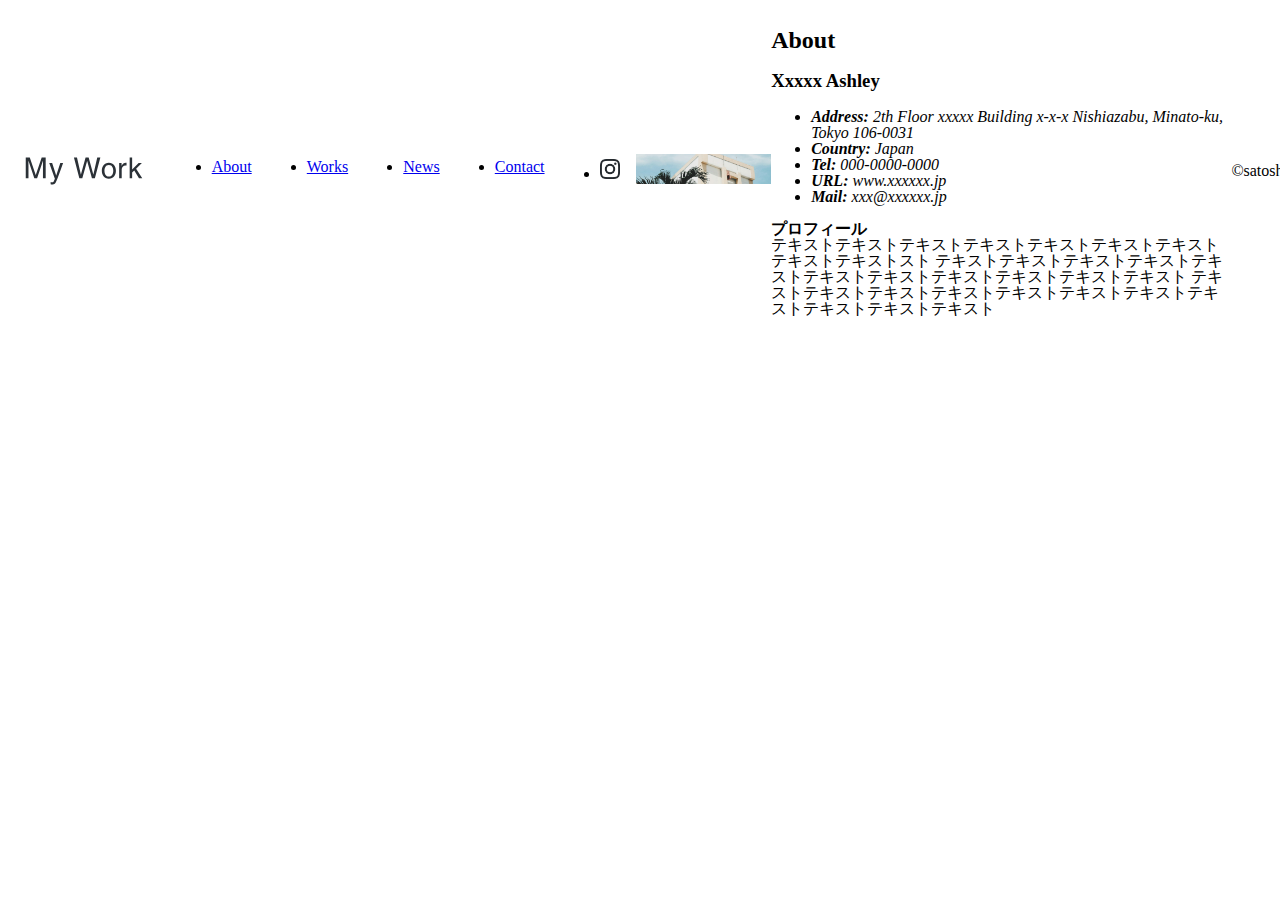
==== index.html @ 55c8e287 "create html at 20240721" ====
<!DOCTYPE html>
<html lang="jp">
  <head>
    <meta charset="UTF-8" />
    <meta name="viewport" content="width=device-width, initial-scale=1.0" />
    <title>Top</title>
    <link rel="stylesheet" href="styles\styleReset.css" />
    <link rel="stylesheet" href="styles\styleResetFirefox.css" />
    <link rel="stylesheet" href="styles\stytleResetChrome.css" />
    <link rel="stylesheet" href="styles/style.css" />
  </head>
  <body class="wFull flex-column flex-alignCenter">
    <header
      id="header"
      class="baseContentSize wFull h270 flex flex-justifyBetween flex-alignCenter px1"
    >
      <h1><img src="./public/logo.svg" alt="logo" /></h1>
      <nav class="max-w448 wFull">
        <ul class="flex-justifyBetween">
          <li><a class="pl1 text1 aStyleNone" href="#about">About</a></li>
          <li><a class="pl1 text1 aStyleNone" href="#">Works</a></li>
          <li><a class="pl1 text1 aStyleNone" href="#">News</a></li>
          <li><a class="pl1 text1 aStyleNone" href="#">Contact</a></li>
          <li>
            <a href="#" target="_blank"
              ><img
                class="w20 h20"
                src="./public/icon-instagram.png"
                alt="Instagram"
            /></a>
          </li>
        </ul>
      </nav>
    </header>
    <main class="wFull flex-column flex-alignCenter">
      <section id="mainVisual" class="relative wFull h420 mb5">
        <picture class="wFull hFull">
          <source
            class="absolute wFull hFull object-cover"
            media="(min-width: )"
            srcset=""
          />
          <source
            class="absolute wFull hFull object-cover"
            media="(min-width: )"
            srcset=""
          />
          <img
            class="absolute wFull hFull object-cover"
            src="public\mainvisual-pc.jpg"
            alt="mainVisual"
          />
        </picture>
      </section>
      <section
        id="about"
        class="baseContentSize mb5"
        itemscope
        itemtype="https://schema.org/About"
      >
        <h2 class="textCenter mb1">About</h2>
        <h3 class="mb1" itemprop="name">Xxxxx Ashley</h3>
        <address>
          <ul class="mb1">
            <li itemprop="address">
              <strong class="font-bold">Address: </strong>
              2th Floor xxxxx Building x-x-x Nishiazabu, Minato-ku, Tokyo
              106-0031
            </li>
            <li itemprop="country">
              <strong class="font-bold">Country: </strong>
              Japan
            </li>
            <li itemprop="tel">
              <strong class="font-bold">Tel: </strong>
              000-0000-0000
            </li>
            <li itemprop="url">
              <strong class="font-bold">URL:</strong>
              www.xxxxxx.jp
            </li>
            <li itemprop="mail">
              <strong class="font-bold">Mail: </strong>
              xxx@xxxxxx.jp
            </li>
          </ul>
        </address>
        <p>
          <strong class="font-bold">プロフィール<br /> </strong>
          テキストテキストテキストテキストテキストテキストテキストテキストテキストスト
          テキストテキストテキストテキストテキストテキストテキストテキストテキストテキストテキスト
          テキストテキストテキストテキストテキストテキストテキストテキストテキストテキストテキスト
        </p>
      </section>
    </main>
    <footer class="mx1">&copy;satoshi</footer>
  </body>
</html>
---- styles/style.css ----
/* layout */
.inlineBlock {
  display: inline-block;
}

.flex {
  display: flex;
}

.sectionCenter {
  margin: 0 auto;
  width: 100%;
}


/* flexBox or grid */
.flex-justifyBetween {
  display: flex;
  justify-content: space-between;
}

.flex-justifyCenter {
  display: flex;
  justify-content: center;
}

.flex-alignCenter {
  display: flex;
  align-items: center;
}

.gridCenter {
  display: grid;
  place-items: center;
}

/* background */


/* borders */


/* spacing */
.px1 {
  padding: 0 1rem;
}


/* sizing */
.w20{
  width: 20px;
}

.wFull {
  width: 100%
}

.h20{
  height: 20px;
}

.h270 {
  height: 270px;
}

.max-w960 {
  max-width: 960px;
}

.max-w384 {
  max-width: 384px;
}

.max-w448 {
  max-width: 448px;
}


/* typography */
.listNone {
  list-style: none;
}

.text1{
  font-size: 1rem;
}

.text075{
  font-size: 0.75rem;
}

/* table */


/* effects */


/* transitions & animation */


/* transforms */


/* interactivity */


/* accessibility */
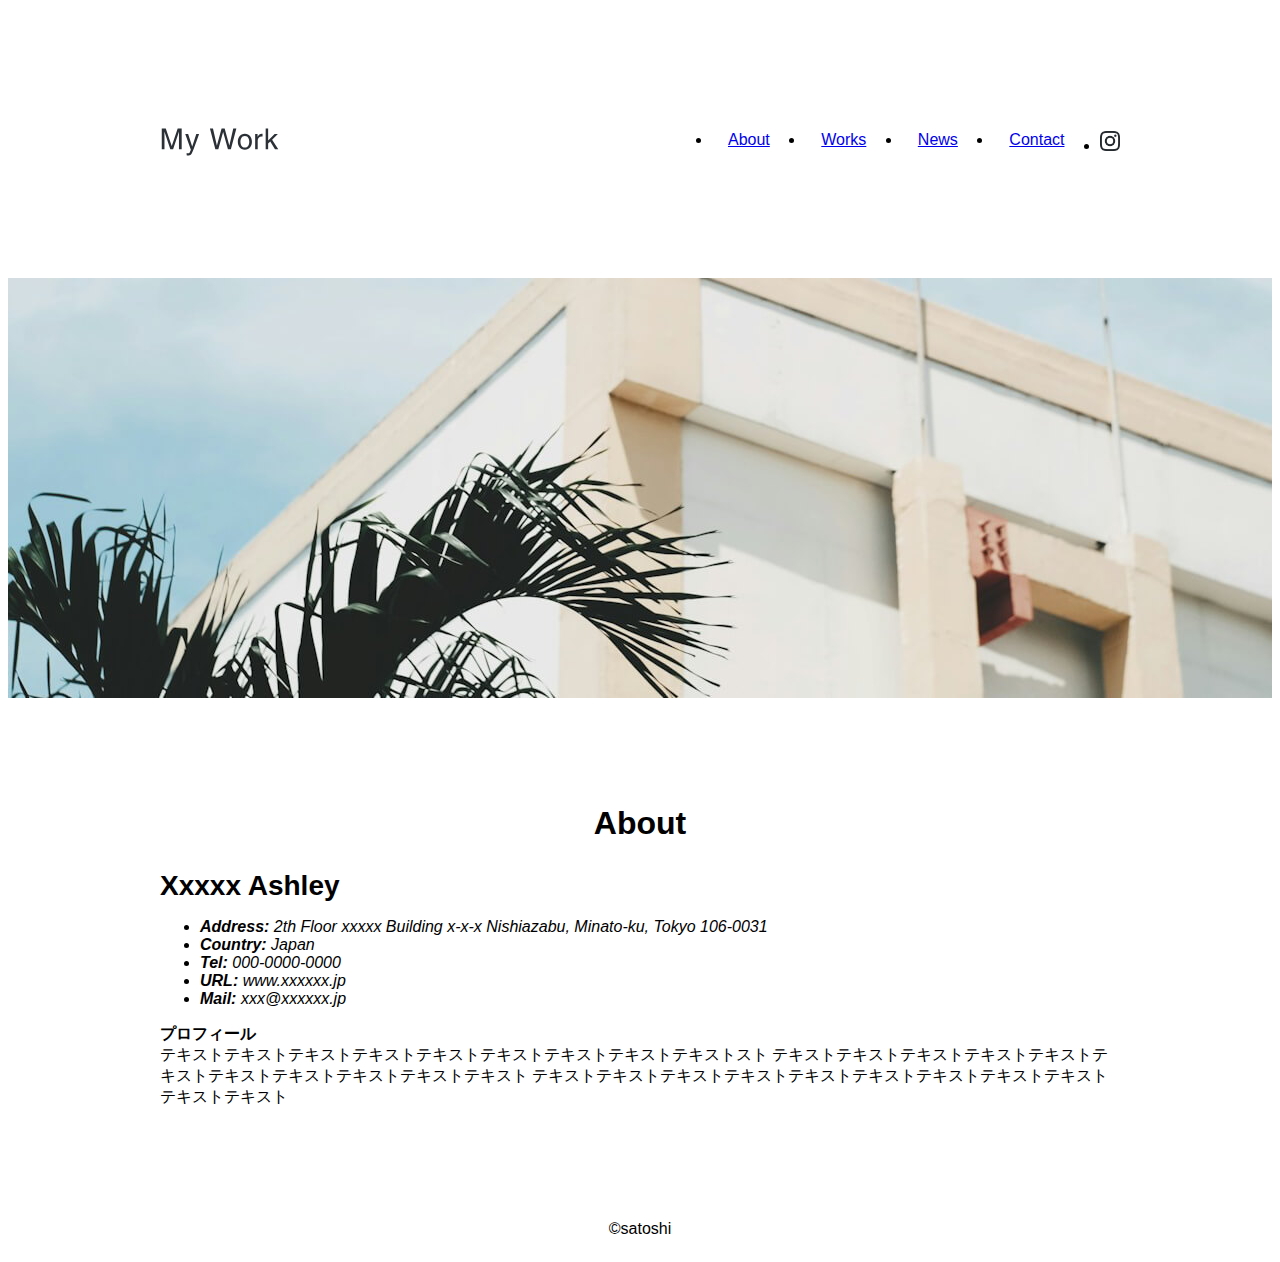
==== commit 1ceeb075: "Update index.html 20240722" ====
--- a/index.html
+++ b/index.html
@@ -9,16 +9,18 @@
     <link rel="stylesheet" href="styles\stytleResetChrome.css" />
     <link rel="stylesheet" href="styles/style.css" />
   </head>
-  <body class="wFull flex-column flex-alignCenter">
+  <body class="flex-column flex-alignCenter">
     <header
       id="header"
-      class="baseContentSize wFull h270 flex flex-justifyBetween flex-alignCenter px1"
+      class="wFull h270 flex flex-justifyBetween flex-alignCenter px1 baseContentSize"
     >
-      <h1><img src="./public/logo.svg" alt="logo" /></h1>
+      <h1>
+        <a href="./index.html"><img src="./public/logo.svg" alt="logo" /></a>
+      </h1>
       <nav class="max-w448 wFull">
         <ul class="flex-justifyBetween">
           <li><a class="pl1 text1 aStyleNone" href="#about">About</a></li>
-          <li><a class="pl1 text1 aStyleNone" href="#">Works</a></li>
+          <li><a class="pl1 text1 aStyleNone" href="./works.html">Works</a></li>
           <li><a class="pl1 text1 aStyleNone" href="#">News</a></li>
           <li><a class="pl1 text1 aStyleNone" href="#">Contact</a></li>
           <li>
--- a/styles/style.css
+++ b/styles/style.css
@@ -1,112 +1,285 @@
 /* layout */
+.fixed {
+  /* category:layout */
+  position: fixed;
+}
+
+.absolute {
+  /* category:layout */
+  position: absolute;
+}
+
+.relative {
+  /* category:layout */
+  position: relative;
+}
+
 .inlineBlock {
+  /* category:layout */
   display: inline-block;
 }
 
 .flex {
+  /* category:layout */
   display: flex;
 }
 
 .sectionCenter {
+  /* category:layout */
   margin: 0 auto;
   width: 100%;
 }
 
+.left0.5 {
+  /* category:layout */
+  left: 50%;
+}
+
+.object-cover {
+  /* category:layout */
+  object-fit: cover;
+}
 
 /* flexBox or grid */
 .flex-justifyBetween {
+  /* category:flexBox or grid */
   display: flex;
   justify-content: space-between;
 }
 
 .flex-justifyCenter {
+  /* category:flexBox or grid */
   display: flex;
   justify-content: center;
 }
 
 .flex-alignCenter {
+  /* category:flexBox or grid */
   display: flex;
   align-items: center;
 }
 
+.flex-column {
+  /* category:flexBox or grid */
+  display: flex;
+  flex-direction: column;
+}
+
 .gridCenter {
+  /* category:flexBox or grid */
   display: grid;
   place-items: center;
 }
 
 /* background */
 
-
 /* borders */
 
-
 /* spacing */
+.mb1 {
+  /* category:spacing */
+  margin-bottom: 1rem;
+}
+
+.mb2 {
+  /* category:spacing */
+  margin-bottom: 2rem;
+}
+.mb3 {
+  /* category:spacing */
+  margin-bottom: 3rem;
+}
+
+.mb4 {
+  /* category:spacing */
+  margin-bottom: 4rem;
+}
+
+.mb5 {
+  /* category:spacing */
+  margin-bottom: 5rem;
+}
+
+.mx1 {
+  /* category:spacing */
+  margin-top: 1rem;
+  margin-bottom: 1rem;
+}
+
+.pb1 {
+  /* category:spacing */
+  padding-buttom: 1rem;
+}
+
 .px1 {
+  /* category:spacing */
   padding: 0 1rem;
 }
 
+.pl1 {
+  /* category:spacing */
+  padding-left: 1rem;
+}
 
 /* sizing */
-.w20{
+.w20 {
+  /* category:sizing */
   width: 20px;
 }
 
+.wAuto {
+  /* category:sizing */
+  width: auto;
+}
+
+.wFit {
+  /* category:sizing */
+  width: fit-content;
+}
+
 .wFull {
-  width: 100%
-}
-
-.h20{
+  /* category:sizing */
+  width: 100%;
+}
+
+.h20 {
+  /* category:sizing */
   height: 20px;
 }
 
 .h270 {
+  /* category:sizing */
   height: 270px;
 }
 
+.h420 {
+  /* category:sizing */
+  height: 420px;
+}
+
+.hAuto {
+  /* category:sizing */
+  height: auto;
+}
+
+.hFull {
+  /* category:sizing */
+  height: 100%;
+}
+
 .max-w960 {
+  /* category:sizing */
   max-width: 960px;
 }
 
 .max-w384 {
+  /* category:sizing */
   max-width: 384px;
 }
 
 .max-w448 {
+  /* category:sizing */
   max-width: 448px;
 }
 
+.baseContentSize {
+  /* category:sizing */
+  max-width: 960px;
+}
 
 /* typography */
-.listNone {
-  list-style: none;
-}
-
-.text1{
+* {
+  /* category:typography */
+}
+
+html {
+  /* category:typography */
+  font-size: 16px;
+}
+
+body {
+  /* category:typography */
+  font-family: "Helvetica Neue", Arial, "Hiragino Kaku Gothic ProN",
+    "Hiragino Sans", Meiryo, sans-serif;
+  line-height: normal;
+}
+
+h1 {
+  /* category:typography */
+  font-size: 2.5rem;
+  font-weight: 700;
+}
+
+h2 {
+  /* category:typography */
+  font-size: 2rem;
+  font-weight: 700;
+}
+
+h3 {
+  /* category:typography */
+  font-size: 1.75rem;
+  font-weight: 700;
+}
+
+h4 {
+  /* category:typography */
+  font-size: 1.5rem;
+}
+
+h5 {
+  /* category:typography */
+  font-size: 1.25rem;
+}
+
+h6 {
+  /* category:typography */
   font-size: 1rem;
 }
 
-.text075{
+p {
+  /* category:typography */
+  font-size: 1rem;
+}
+
+.font-bold {
+  /* category:typography */
+  font-weight: 700;
+}
+
+.text1 {
+  /* category:typography */
+  font-size: 1rem;
+}
+
+.text075 {
+  /* category:typography */
   font-size: 0.75rem;
 }
 
+.textCenter {
+  /* category:typography */
+  text-align: center;
+}
+
+.aStyleNone {
+  /* category:typography */
+  color: currentColor;
+  text-decoration: none;
+}
+
 /* table */
 
-
 /* effects */
 
-
 /* transitions & animation */
 
-
 /* transforms */
 
-
 /* interactivity */
 
-
 /* accessibility */
 
-
-
-
-
+/* custom styles */
+
+/* custom animation */
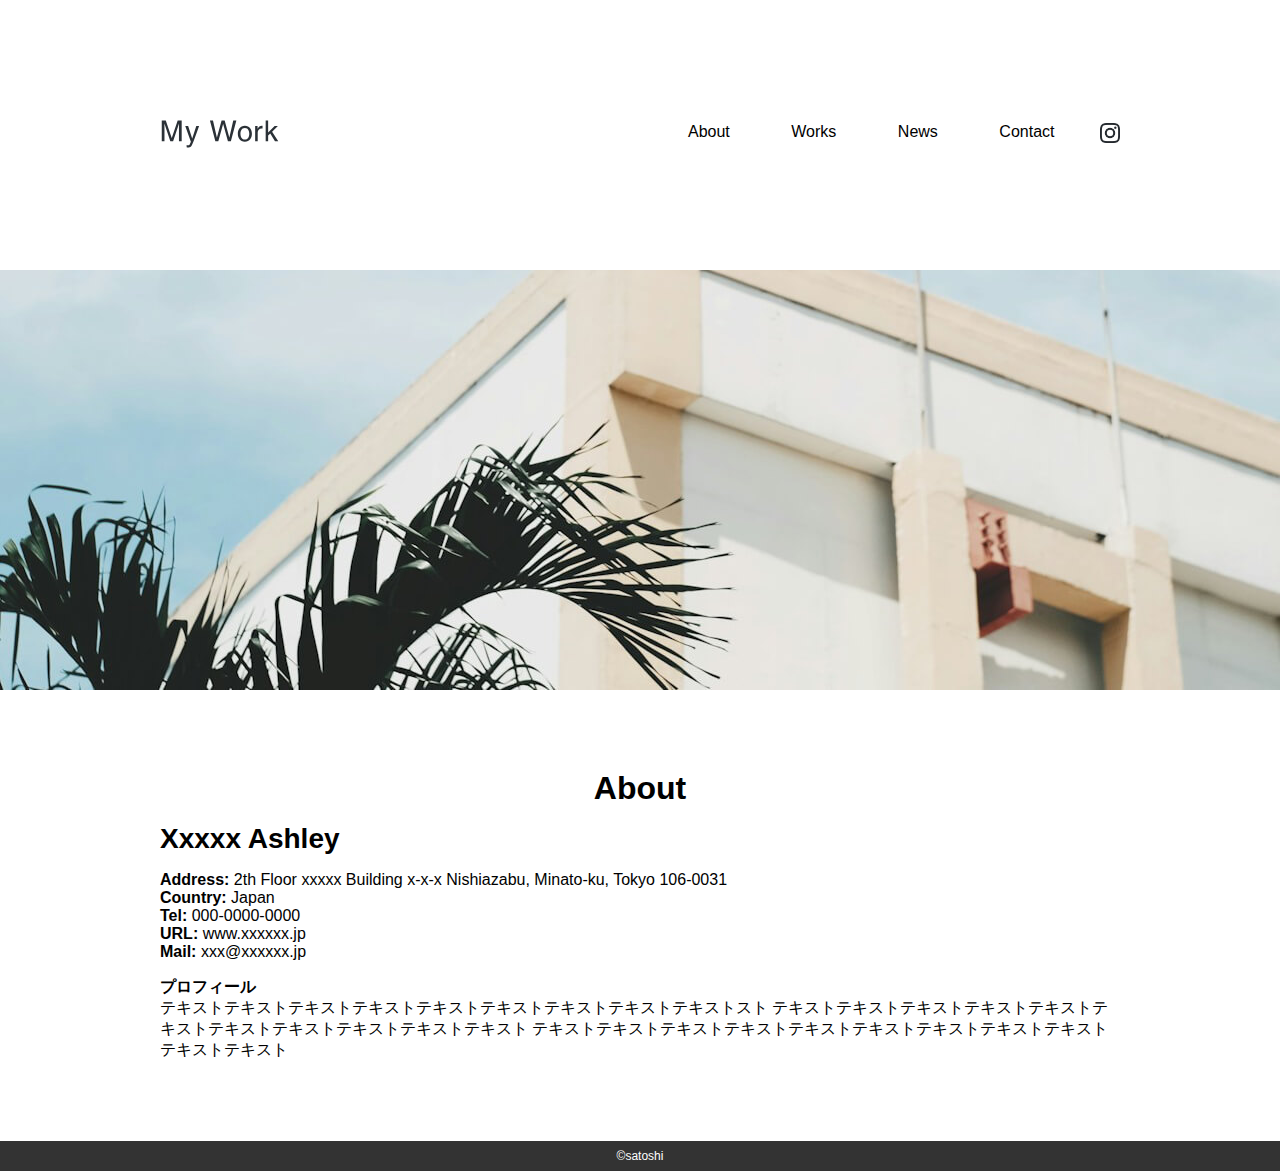
==== commit f8c8e1e5: "💄 Fix header,Add works page items" ====
--- a/index.html
+++ b/index.html
@@ -4,26 +4,26 @@
     <meta charset="UTF-8" />
     <meta name="viewport" content="width=device-width, initial-scale=1.0" />
     <title>Top</title>
-    <link rel="stylesheet" href="styles\styleReset.css" />
-    <link rel="stylesheet" href="styles\styleResetFirefox.css" />
-    <link rel="stylesheet" href="styles\stytleResetChrome.css" />
+    <!-- <link rel="stylesheet" href="styles/styleResetFirefox.css" /> -->
+    <!-- <link rel="stylesheet" href="styles/stytleResetChrome.css" /> -->
+    <link rel="stylesheet" href="styles/styleReset.css" />
     <link rel="stylesheet" href="styles/style.css" />
   </head>
-  <body class="flex-column flex-alignCenter">
+  <body>
     <header
       id="header"
-      class="wFull h270 flex flex-justifyBetween flex-alignCenter px1 baseContentSize"
+      class="sectionCenter baseContentSize h270 flex flex-justifyBetween flex-alignCenter"
     >
       <h1>
         <a href="./index.html"><img src="./public/logo.svg" alt="logo" /></a>
       </h1>
       <nav class="max-w448 wFull">
         <ul class="flex-justifyBetween">
-          <li><a class="pl1 text1 aStyleNone" href="#about">About</a></li>
-          <li><a class="pl1 text1 aStyleNone" href="./works.html">Works</a></li>
-          <li><a class="pl1 text1 aStyleNone" href="#">News</a></li>
-          <li><a class="pl1 text1 aStyleNone" href="#">Contact</a></li>
-          <li>
+          <li class="list-none"><a class="pl1 text1 aStyleNone" href="#about">About</a></li>
+          <li class="list-none"><a class="pl1 text1 aStyleNone" href="./works.html">Works</a></li>
+          <li class="list-none"><a class="pl1 text1 aStyleNone" href="#">News</a></li>
+          <li class="list-none"><a class="pl1 text1 aStyleNone" href="#">Contact</a></li>
+          <li class="list-none">
             <a href="#" target="_blank"
               ><img
                 class="w20 h20"
@@ -95,6 +95,6 @@
         </p>
       </section>
     </main>
-    <footer class="mx1">&copy;satoshi</footer>
+    <footer class="py0_5 textCenter text0_75 text-white bg-black">&copy;satoshi</footer>
   </body>
 </html>
--- a/styles/styleResetFirefox.css
+++ b/styles/styleResetFirefox.css
@@ -0,0 +1,990 @@
+/* This Source Code Form is subject to the terms of the Mozilla Public
+ * License, v. 2.0. If a copy of the MPL was not distributed with this
+ * file, You can obtain one at http://mozilla.org/MPL/2.0/. */
+
+@namespace url(http://www.w3.org/1999/xhtml); /* set default namespace to HTML */
+@namespace xul url(http://www.mozilla.org/keymaster/gatekeeper/there.is.only.xul);
+
+@font-face {
+  font-family: -moz-bullet-font;
+  src: url("[data-uri]");
+}
+
+/* bidi */
+
+:-moz-has-dir-attr {
+  unicode-bidi: isolate;
+}
+:-moz-dir-attr-rtl {
+  direction: rtl;
+}
+:-moz-dir-attr-ltr {
+  direction: ltr;
+}
+
+:-moz-dir-attr-like-auto:dir(ltr) {
+  direction: ltr;
+}
+:-moz-dir-attr-like-auto:dir(rtl) {
+  direction: rtl;
+}
+
+/* https://html.spec.whatwg.org/#bidi-rendering */
+input[type="tel"]:dir(ltr) {
+  direction: ltr;
+}
+
+/* To ensure http://www.w3.org/TR/REC-html40/struct/dirlang.html#style-bidi:
+  *
+  * "When a block element that does not have a dir attribute is transformed to
+  * the style of an inline element by a style sheet, the resulting presentation
+  * should be equivalent, in terms of bidirectional formatting, to the
+  * formatting obtained by explicitly adding a dir attribute (assigned the
+  * inherited value) to the transformed element."
+  *
+  * and the rules in http://dev.w3.org/html5/spec/rendering.html#rendering
+  */
+
+address,
+article,
+aside,
+blockquote,
+body,
+caption,
+center,
+col,
+colgroup,
+dd,
+dir,
+div,
+dl,
+dt,
+fieldset,
+figcaption,
+figure,
+footer,
+form,
+h1,
+h2,
+h3,
+h4,
+h5,
+h6,
+header,
+hgroup,
+hr,
+html,
+legend,
+li,
+listing,
+main,
+marquee,
+menu,
+nav,
+noframes,
+ol,
+p,
+plaintext,
+pre,
+search,
+section,
+summary,
+table,
+tbody,
+td,
+tfoot,
+th,
+thead,
+tr,
+ul,
+xmp {
+  unicode-bidi: isolate;
+}
+
+bdi,
+output {
+  unicode-bidi: isolate;
+}
+/* We need the "bdo:-moz-has-dir-attr" bit because "bdo" has lower
+    specificity than the ":-moz-has-dir-attr" selector above. */
+bdo,
+bdo:-moz-has-dir-attr {
+  unicode-bidi: isolate-override;
+}
+textarea:-moz-dir-attr-like-auto,
+pre:-moz-dir-attr-like-auto {
+  unicode-bidi: plaintext;
+}
+
+/* blocks */
+
+article,
+aside,
+details,
+div,
+dt,
+figcaption,
+footer,
+form,
+header,
+hgroup,
+html,
+main,
+nav,
+search,
+section,
+summary {
+  display: block;
+}
+
+body {
+  display: block;
+  margin: 8px;
+}
+
+p,
+dl {
+  display: block;
+  margin-block-start: 1em;
+  margin-block-end: 1em;
+}
+
+dd {
+  display: block;
+  margin-inline-start: 40px;
+}
+
+blockquote,
+figure {
+  display: block;
+  margin-block: 1em;
+  margin-inline: 40px;
+}
+
+address {
+  display: block;
+  font-style: italic;
+}
+
+center {
+  display: block;
+  text-align: -moz-center;
+}
+
+h1 {
+  display: block;
+  font-size: 2em;
+  font-weight: bold;
+  margin-block: 0.67em;
+}
+
+h2 {
+  display: block;
+  font-size: 1.5em;
+  font-weight: bold;
+  margin-block: 0.83em;
+}
+
+h3 {
+  display: block;
+  font-size: 1.17em;
+  font-weight: bold;
+  margin-block: 1em;
+}
+
+h4 {
+  display: block;
+  font-size: 1em;
+  font-weight: bold;
+  margin-block: 1.33em;
+}
+
+h5 {
+  display: block;
+  font-size: 0.83em;
+  font-weight: bold;
+  margin-block: 1.67em;
+}
+
+h6 {
+  display: block;
+  font-size: 0.67em;
+  font-weight: bold;
+  margin-block: 2.33em;
+}
+
+/* stylelint-disable-next-line media-query-no-invalid */
+@media (-moz-bool-pref: "layout.css.h1-in-section-ua-styles.enabled") {
+  :is(article, aside, nav, section) h1 {
+    margin-block: 0.83em;
+    font-size: 1.5em;
+  }
+
+  :is(article, aside, nav, section) :is(article, aside, nav, section) h1 {
+    margin-block: 1em;
+    font-size: 1.17em;
+  }
+
+  :is(article, aside, nav, section)
+    :is(article, aside, nav, section)
+    :is(article, aside, nav, section)
+    h1 {
+    margin-block: 1.33em;
+    font-size: 1em;
+  }
+
+  :is(article, aside, nav, section)
+    :is(article, aside, nav, section)
+    :is(article, aside, nav, section)
+    :is(article, aside, nav, section)
+    h1 {
+    margin-block: 1.67em;
+    font-size: 0.83em;
+  }
+
+  :is(article, aside, nav, section)
+    :is(article, aside, nav, section)
+    :is(article, aside, nav, section)
+    :is(article, aside, nav, section)
+    :is(article, aside, nav, section)
+    h1 {
+    margin-block: 2.33em;
+    font-size: 0.67em;
+  }
+}
+
+listing {
+  display: block;
+  font-family: -moz-fixed;
+  font-size: medium;
+  white-space: pre;
+  margin-block: 1em;
+}
+
+xmp,
+pre,
+plaintext {
+  display: block;
+  font-family: -moz-fixed;
+  white-space: pre;
+  margin-block: 1em;
+}
+
+/* tables */
+
+table {
+  display: table;
+  border-spacing: 2px;
+  border-collapse: separate;
+  /* XXXldb do we want this if we're border-collapse:collapse ? */
+  box-sizing: border-box;
+  text-indent: 0;
+}
+
+table[align="left"] {
+  float: left;
+}
+
+table[align="right"] {
+  float: right;
+  text-align: start;
+}
+
+/* border collapse rules */
+
+/* Set hidden if we have 'frame' or 'rules' attribute.
+      Set it on all sides when we do so there's more consistency
+      in what authors should expect */
+
+/* Put this first so 'border' and 'frame' rules can override it. */
+table[rules] {
+  border-width: thin;
+  border-style: hidden;
+}
+
+/* 'border' before 'frame' so 'frame' overrides
+       A border with a given value should, of course, pass that value
+       as the border-width in pixels -> attr mapping */
+
+/* :-moz-table-border-nonzero is like [border]:not([border="0"]) except it
+      also checks for other zero-like values according to HTML attribute
+      parsing rules */
+table:-moz-table-border-nonzero {
+  border-width: thin;
+  border-style: outset;
+}
+
+table[frame] {
+  border: thin hidden;
+}
+
+/* specificity must beat table:-moz-table-border-nonzero rule above */
+table[frame="void"] {
+  border-style: hidden;
+}
+table[frame="above"] {
+  border-style: outset hidden hidden hidden;
+}
+table[frame="below"] {
+  border-style: hidden hidden outset hidden;
+}
+table[frame="lhs"] {
+  border-style: hidden hidden hidden outset;
+}
+table[frame="rhs"] {
+  border-style: hidden outset hidden hidden;
+}
+table[frame="hsides"] {
+  border-style: outset hidden;
+}
+table[frame="vsides"] {
+  border-style: hidden outset;
+}
+table[frame="box"],
+table[frame="border"] {
+  border-style: outset;
+}
+
+/* Internal Table Borders */
+
+/* 'border' cell borders first */
+
+table:-moz-table-border-nonzero > * > tr > td,
+table:-moz-table-border-nonzero > * > tr > th,
+table:-moz-table-border-nonzero > * > td,
+table:-moz-table-border-nonzero > * > th,
+table:-moz-table-border-nonzero > td,
+table:-moz-table-border-nonzero > th {
+  border-width: thin;
+  border-style: inset;
+}
+
+/* collapse only if rules are really specified */
+table[rules]:not([rules="none"], [rules=""]) {
+  border-collapse: collapse;
+}
+
+/* only specified rules override 'border' settings
+   (increased specificity to achieve this) */
+table[rules]:not([rules=""]) > tr > td,
+table[rules]:not([rules=""]) > * > tr > td,
+table[rules]:not([rules=""]) > tr > th,
+table[rules]:not([rules=""]) > * > tr > th,
+table[rules]:not([rules=""]) > td,
+table[rules]:not([rules=""]) > th {
+  border-width: thin;
+  border-style: none;
+}
+
+table[rules][rules="none"] > tr > td,
+table[rules][rules="none"] > * > tr > td,
+table[rules][rules="none"] > tr > th,
+table[rules][rules="none"] > * > tr > th,
+table[rules][rules="none"] > td,
+table[rules][rules="none"] > th {
+  border-width: thin;
+  border-style: none;
+}
+
+table[rules][rules="all"] > tr > td,
+table[rules][rules="all"] > * > tr > td,
+table[rules][rules="all"] > tr > th,
+table[rules][rules="all"] > * > tr > th,
+table[rules][rules="all"] > td,
+table[rules][rules="all"] > th {
+  border-width: thin;
+  border-style: solid;
+}
+
+table[rules][rules="rows"] > tr,
+table[rules][rules="rows"] > * > tr {
+  border-block-start-width: thin;
+  border-block-end-width: thin;
+  border-block-start-style: solid;
+  border-block-end-style: solid;
+}
+
+table[rules][rules="cols"] > tr > td,
+table[rules][rules="cols"] > * > tr > td,
+table[rules][rules="cols"] > tr > th,
+table[rules][rules="cols"] > * > tr > th {
+  border-inline-width: thin;
+  border-inline-style: solid;
+}
+
+table[rules][rules="groups"] > colgroup {
+  border-inline-width: thin;
+  border-inline-style: solid;
+}
+table[rules][rules="groups"] > tfoot,
+table[rules][rules="groups"] > thead,
+table[rules][rules="groups"] > tbody {
+  border-block-width: thin;
+  border-block-style: solid;
+}
+
+/* caption inherits from table not table-outer */
+caption {
+  display: table-caption;
+  text-align: center;
+}
+
+table[align="center"] > caption {
+  margin-inline: auto;
+}
+
+table[align="center"] > caption[align="left"]:dir(ltr) {
+  margin-inline-end: 0;
+}
+table[align="center"] > caption[align="left"]:dir(rtl) {
+  margin-inline-start: 0;
+}
+
+table[align="center"] > caption[align="right"]:dir(ltr) {
+  margin-inline-start: 0;
+}
+table[align="center"] > caption[align="right"]:dir(rtl) {
+  margin-inline-end: 0;
+}
+
+tr {
+  display: table-row;
+  vertical-align: inherit;
+}
+
+col {
+  display: table-column;
+}
+
+colgroup {
+  display: table-column-group;
+}
+
+tbody {
+  display: table-row-group;
+  vertical-align: middle;
+}
+
+thead {
+  display: table-header-group;
+  vertical-align: middle;
+}
+
+tfoot {
+  display: table-footer-group;
+  vertical-align: middle;
+}
+
+/* for XHTML tables without tbody */
+table > tr {
+  vertical-align: middle;
+}
+
+td {
+  display: table-cell;
+  vertical-align: inherit;
+  text-align: unset;
+  padding: 1px;
+}
+
+th {
+  display: table-cell;
+  vertical-align: inherit;
+  font-weight: bold;
+  padding: 1px;
+  text-align: -moz-center-or-inherit;
+}
+
+:is(tr, tbody, thead, tfoot, table) > form:-moz-is-html {
+  /* Important: don't show these forms in HTML */
+  display: none !important;
+}
+
+table[bordercolor] > tbody,
+table[bordercolor] > thead,
+table[bordercolor] > tfoot,
+table[bordercolor] > col,
+table[bordercolor] > colgroup,
+table[bordercolor] > tr,
+table[bordercolor] > * > tr,
+table[bordercolor] > tr > td,
+table[bordercolor] > * > tr > td,
+table[bordercolor] > tr > th,
+table[bordercolor] > * > tr > th {
+  border-color: inherit;
+}
+
+/* inlines */
+
+q:before {
+  content: open-quote;
+}
+
+q:after {
+  content: close-quote;
+}
+
+b,
+strong {
+  font-weight: bolder;
+}
+
+i,
+cite,
+em,
+var,
+dfn {
+  font-style: italic;
+}
+
+tt,
+code,
+kbd,
+samp {
+  font-family: -moz-fixed;
+}
+
+u,
+ins {
+  text-decoration: underline;
+}
+
+s,
+strike,
+del {
+  text-decoration: line-through;
+}
+
+big {
+  font-size: larger;
+}
+
+small {
+  font-size: smaller;
+}
+
+sub {
+  vertical-align: sub;
+  font-size: smaller;
+}
+
+sup {
+  vertical-align: super;
+  font-size: smaller;
+}
+
+nobr {
+  white-space: nowrap;
+}
+
+mark {
+  background: Mark;
+  color: MarkText;
+}
+
+/* titles */
+abbr[title],
+acronym[title] {
+  text-decoration: dotted underline;
+}
+
+/* lists */
+
+ul,
+menu,
+dir {
+  display: block;
+  list-style-type: disc;
+  margin-block-start: 1em;
+  margin-block-end: 1em;
+  padding-inline-start: 40px;
+}
+
+ul,
+ol,
+menu {
+  counter-reset: list-item;
+}
+
+ol {
+  display: block;
+  list-style-type: decimal;
+  margin-block-start: 1em;
+  margin-block-end: 1em;
+  padding-inline-start: 40px;
+}
+
+li {
+  display: list-item;
+  text-align: match-parent;
+}
+
+/* nested lists have no top/bottom margins */
+:is(ul, ol, dir, menu, dl) ul,
+:is(ul, ol, dir, menu, dl) ol,
+:is(ul, ol, dir, menu, dl) dir,
+:is(ul, ol, dir, menu, dl) menu,
+:is(ul, ol, dir, menu, dl) dl {
+  margin-block: 0;
+}
+
+/* 2 deep unordered lists use a circle */
+:is(ol, ul, menu, dir) ul,
+:is(ol, ul, menu, dir) menu,
+:is(ol, ul, menu, dir) dir {
+  list-style-type: circle;
+}
+
+/* 3 deep (or more) unordered lists use a square */
+:is(ol, ul, menu, dir) :is(ol, ul, menu, dir) ul,
+:is(ol, ul, menu, dir) :is(ol, ul, menu, dir) menu,
+:is(ol, ul, menu, dir) :is(ol, ul, menu, dir) dir {
+  list-style-type: square;
+}
+
+/* leafs */
+
+/* <hr> noshade and color attributes are handled completely by
+  * HTMLHRElement::MapAttributesIntoRule.
+  * https://html.spec.whatwg.org/#the-hr-element-2
+  */
+hr {
+  color: gray;
+  border-width: 1px;
+  border-style: inset;
+  margin-block: 0.5em;
+  margin-inline: auto;
+  overflow: hidden;
+
+  /* FIXME: This is not really per spec */
+  display: block;
+}
+
+hr[size="1"] {
+  border-style: solid none none none;
+}
+
+/* Note that we only intend for the alt content to show up if the image is
+  * broken. But non-broken images/inputs will have a replaced box, and thus we
+  * won't we don't generate the pseudo-element anyways. This prevents
+  * unnecessary reframing when images become broken / non-broken. */
+input[type="image"]::before,
+img::before {
+  content: -moz-alt-content !important;
+  unicode-bidi: isolate;
+}
+
+img[usemap],
+object[usemap] {
+  color: blue;
+}
+
+frameset {
+  display: block !important;
+  overflow: clip;
+  position: static !important;
+  float: none !important;
+  border: none !important;
+}
+
+frame {
+  border-radius: 0 !important;
+}
+
+iframe {
+  border: 2px inset;
+}
+
+spacer {
+  position: static !important;
+  float: none !important;
+}
+
+canvas {
+  user-select: none;
+}
+
+iframe:focus-visible,
+body:focus-visible,
+html:focus-visible {
+  /* These elements historically don't show outlines when focused by default.
+    * We could consider changing that if needed. */
+  outline-style: none;
+}
+
+/* hidden elements: https://html.spec.whatwg.org/#hidden-elements
+  *
+  * Exceptions:
+  *
+  *  * area declaration needs to be !important, see below / bug 135040.  That's
+  *    hacky and broken.
+  *
+  *  * [hidden] is implemented as a presentation attribute to avoid a global
+  *    selector in a UA sheet.
+  */
+base,
+basefont,
+datalist,
+head,
+link,
+meta,
+noembed,
+noframes,
+param,
+rp,
+script,
+style,
+template,
+title {
+  display: none;
+}
+
+area {
+  /* Don't give it frames other than its imageframe */
+  display: none !important;
+}
+
+iframe:fullscreen {
+  /* iframes in full-screen mode don't show a border. */
+  border: none !important;
+  padding: unset !important;
+}
+
+/* Details and summary
+  * https://html.spec.whatwg.org/#the-details-and-summary-elements
+  *
+  * Note that these rules need to be duplicated in details.css for the anonymous
+  * summary, which wouldn't match otherwise.
+  *
+  * The spec here says something different, see
+  * https://github.com/whatwg/html/issues/8610
+  */
+details > summary:first-of-type {
+  display: list-item;
+  counter-increment: list-item 0;
+  list-style: disclosure-closed inside;
+}
+details[open] > summary:first-of-type {
+  list-style-type: disclosure-open;
+}
+
+/* media elements */
+video {
+  object-fit: contain;
+}
+
+video > img:-moz-native-anonymous {
+  /* Video poster images should render with the video element's "object-fit" &
+      "object-position" properties */
+  object-fit: inherit !important;
+  object-position: inherit !important;
+}
+
+audio:not([controls]) {
+  display: none !important;
+}
+
+audio[controls] {
+  /* This ensures that intrinsic sizing can reliably shrinkwrap our
+       controls (which are also always horizontal) and produce a
+       reasonable intrinsic size from them. */
+  writing-mode: horizontal-tb !important;
+}
+
+*|*::-moz-html-canvas-content {
+  display: block !important;
+  /* we want to be an absolute and fixed container */
+  transform: translate(0) !important;
+}
+
+video > .caption-box {
+  width: 100%;
+  height: 100%;
+  position: relative;
+}
+
+/**
+  * The pseudo element won't inherit CSS styles from its direct parent, `::cue`
+  * would actually inherit styles from video because it's video's pseudo element.
+  * Therefore, we have to explicitly set some styles which are already defined
+  * in its parent element in vtt.sys.mjs.
+  */
+::cue {
+  color: rgba(255, 255, 255, 1);
+  white-space: pre-line;
+  background-color: rgba(0, 0, 0, 0.8);
+  font: 10px sans-serif;
+  overflow-wrap: break-word;
+  /* TODO : enable unicode-bidi, right now enable it would cause incorrect
+             display direction, maybe related with bug 1558431. */
+}
+
+/* <dialog> element styles */
+
+dialog {
+  position: absolute;
+  display: block;
+  inset-inline-start: 0;
+  inset-inline-end: 0;
+  margin: auto;
+  border-width: initial;
+  border-style: solid;
+  border-color: initial;
+  border-image: initial;
+  padding: 1em;
+  background-color: Canvas;
+  color: CanvasText;
+  width: -moz-fit-content;
+  height: -moz-fit-content;
+}
+
+dialog:not([open]) {
+  display: none;
+}
+
+dialog:modal {
+  -moz-top-layer: top !important;
+  position: fixed;
+  overflow: auto;
+  visibility: visible;
+  inset-block-start: 0;
+  inset-block-end: 0;
+  max-width: calc(100% - 6px - 2em);
+  max-height: calc(100% - 6px - 2em);
+}
+
+/* https://html.spec.whatwg.org/#flow-content-3 */
+dialog::backdrop {
+  background: rgba(0, 0, 0, 0.1);
+}
+
+/* https://html.spec.whatwg.org/#the-marquee-element-2 */
+marquee {
+  display: inline-block;
+  text-align: initial;
+  overflow: hidden !important;
+
+  /* See https://github.com/whatwg/html/issues/10249 */
+  inline-size: -moz-available;
+  vertical-align: text-bottom;
+  white-space: nowrap;
+}
+
+marquee:is([direction="up"], [direction="down"]) {
+  block-size: 200px;
+  white-space: unset;
+}
+
+/* Ruby */
+
+ruby {
+  display: ruby;
+}
+rb {
+  display: ruby-base;
+  white-space: nowrap;
+}
+rt {
+  display: ruby-text;
+}
+rtc {
+  display: ruby-text-container;
+}
+rtc,
+rt {
+  white-space: nowrap;
+  font-size: 50%;
+  -moz-min-font-size-ratio: 50%;
+  line-height: 1;
+}
+@media not (-moz-platform: windows) {
+  rtc,
+  rt {
+    /* The widely-used Windows font Meiryo doesn't work fine with this
+     * setting, so disable this on Windows. We should re-enable it once
+     * Microsoft fixes this issue. See bug 1164279. */
+    font-variant-east-asian: ruby;
+  }
+}
+rtc,
+rt {
+  text-emphasis: none;
+}
+rtc:lang(zh),
+rt:lang(zh) {
+  ruby-align: center;
+}
+rtc:lang(zh-TW),
+rt:lang(zh-TW) {
+  font-size: 30%; /* bopomofo */
+  -moz-min-font-size-ratio: 30%;
+}
+rtc > rt {
+  font-size: unset;
+}
+ruby,
+rb,
+rt,
+rtc {
+  unicode-bidi: isolate;
+}
+
+/* Shadow DOM v1
+  * https://drafts.csswg.org/css-scoping/#slots-in-shadow-tree */
+slot {
+  display: contents;
+}
+
+/* Hide noscript elements if scripting is enabled */
+@media (scripting) {
+  noscript {
+    display: none !important;
+  }
+}
+
+@media print {
+  input,
+  textarea,
+  select,
+  button,
+  details {
+    -moz-user-input: none !important;
+    pointer-events: none !important;
+  }
+}
+
+/* Popover UA style, https://html.spec.whatwg.org/#flow-content-3 */
+/* stylelint-disable-next-line media-query-no-invalid */
+@media (-moz-bool-pref: "dom.element.popover.enabled") {
+  [popover]:not(:popover-open):not(dialog[open]) {
+    display: none;
+  }
+
+  dialog:popover-open {
+    display: block;
+  }
+
+  [popover] {
+    position: fixed;
+    inset: 0;
+    width: fit-content;
+    height: fit-content;
+    margin: auto;
+    border: solid;
+    padding: 0.25em;
+    overflow: auto;
+    color: CanvasText;
+    background-color: Canvas;
+  }
+
+  :popover-open {
+    -moz-top-layer: top;
+  }
+
+  :popover-open::backdrop {
+    position: fixed;
+    inset: 0;
+    pointer-events: none !important;
+    background-color: transparent;
+  }
+}
--- a/styles/stytleResetChrome.css
+++ b/styles/stytleResetChrome.css
@@ -0,0 +1,1068 @@
+/*
+ * The default style sheet used to render HTML.
+ *
+ * Copyright (C) 2000 Lars Knoll (knoll@kde.org)
+ * Copyright (C) 2003, 2004, 2005, 2006, 2007, 2008, 2009, 2010, 2011 Apple Inc. All rights reserved.
+ *
+ * This library is free software; you can redistribute it and/or
+ * modify it under the terms of the GNU Library General Public
+ * License as published by the Free Software Foundation; either
+ * version 2 of the License, or (at your option) any later version.
+ *
+ * This library is distributed in the hope that it will be useful,
+ * but WITHOUT ANY WARRANTY; without even the implied warranty of
+ * MERCHANTABILITY or FITNESS FOR A PARTICULAR PURPOSE.  See the GNU
+ * Library General Public License for more details.
+ *
+ * You should have received a copy of the GNU Library General Public License
+ * along with this library; see the file COPYING.LIB.  If not, write to
+ * the Free Software Foundation, Inc., 51 Franklin Street, Fifth Floor,
+ * Boston, MA 02110-1301, USA.
+ *
+ */
+@namespace "http://www.w3.org/1999/xhtml";
+html {
+  display: block;
+}
+/* children of the <head> element all have display:none */
+head {
+  display: none;
+}
+meta {
+  display: none;
+}
+title {
+  display: none;
+}
+link {
+  display: none;
+}
+style {
+  display: none;
+}
+script {
+  display: none;
+}
+/* generic block-level elements */
+body {
+  display: block;
+  margin: 8px;
+}
+body:-webkit-full-page-media {
+  background-color: rgb(0, 0, 0);
+}
+p {
+  display: block;
+  -webkit-margin-before: 1__qem;
+  -webkit-margin-after: 1__qem;
+  -webkit-margin-start: 0;
+  -webkit-margin-end: 0;
+}
+div {
+  display: block;
+}
+layer {
+  display: block;
+}
+article,
+aside,
+footer,
+header,
+hgroup,
+main,
+nav,
+section {
+  display: block;
+}
+marquee {
+  display: inline-block;
+}
+address {
+  display: block;
+}
+blockquote {
+  display: block;
+  -webkit-margin-before: 1__qem;
+  -webkit-margin-after: 1em;
+  -webkit-margin-start: 40px;
+  -webkit-margin-end: 40px;
+}
+figcaption {
+  display: block;
+}
+figure {
+  display: block;
+  -webkit-margin-before: 1em;
+  -webkit-margin-after: 1em;
+  -webkit-margin-start: 40px;
+  -webkit-margin-end: 40px;
+}
+q {
+  display: inline;
+}
+q:before {
+  content: open-quote;
+}
+q:after {
+  content: close-quote;
+}
+center {
+  display: block;
+  /* special centering to be able to emulate the html4/netscape behaviour */
+  text-align: -webkit-center;
+}
+hr {
+  display: block;
+  -webkit-margin-before: 0.5em;
+  -webkit-margin-after: 0.5em;
+  -webkit-margin-start: auto;
+  -webkit-margin-end: auto;
+  border-style: inset;
+  border-width: 1px;
+}
+map {
+  display: inline;
+}
+video {
+  object-fit: contain;
+}
+/* heading elements */
+h1 {
+  display: block;
+  font-size: 2em;
+  -webkit-margin-before: 0.67__qem;
+  -webkit-margin-after: 0.67em;
+  -webkit-margin-start: 0;
+  -webkit-margin-end: 0;
+  font-weight: bold;
+}
+:-webkit-any(article, aside, nav, section) h1 {
+  font-size: 1.5em;
+  -webkit-margin-before: 0.83__qem;
+  -webkit-margin-after: 0.83em;
+}
+:-webkit-any(article, aside, nav, section)
+  :-webkit-any(article, aside, nav, section)
+  h1 {
+  font-size: 1.17em;
+  -webkit-margin-before: 1__qem;
+  -webkit-margin-after: 1em;
+}
+:-webkit-any(article, aside, nav, section)
+  :-webkit-any(article, aside, nav, section)
+  :-webkit-any(article, aside, nav, section)
+  h1 {
+  font-size: 1em;
+  -webkit-margin-before: 1.33__qem;
+  -webkit-margin-after: 1.33em;
+}
+:-webkit-any(article, aside, nav, section)
+  :-webkit-any(article, aside, nav, section)
+  :-webkit-any(article, aside, nav, section)
+  :-webkit-any(article, aside, nav, section)
+  h1 {
+  font-size: 0.83em;
+  -webkit-margin-before: 1.67__qem;
+  -webkit-margin-after: 1.67em;
+}
+:-webkit-any(article, aside, nav, section)
+  :-webkit-any(article, aside, nav, section)
+  :-webkit-any(article, aside, nav, section)
+  :-webkit-any(article, aside, nav, section)
+  :-webkit-any(article, aside, nav, section)
+  h1 {
+  font-size: 0.67em;
+  -webkit-margin-before: 2.33__qem;
+  -webkit-margin-after: 2.33em;
+}
+h2 {
+  display: block;
+  font-size: 1.5em;
+  -webkit-margin-before: 0.83__qem;
+  -webkit-margin-after: 0.83em;
+  -webkit-margin-start: 0;
+  -webkit-margin-end: 0;
+  font-weight: bold;
+}
+h3 {
+  display: block;
+  font-size: 1.17em;
+  -webkit-margin-before: 1__qem;
+  -webkit-margin-after: 1em;
+  -webkit-margin-start: 0;
+  -webkit-margin-end: 0;
+  font-weight: bold;
+}
+h4 {
+  display: block;
+  -webkit-margin-before: 1.33__qem;
+  -webkit-margin-after: 1.33em;
+  -webkit-margin-start: 0;
+  -webkit-margin-end: 0;
+  font-weight: bold;
+}
+h5 {
+  display: block;
+  font-size: 0.83em;
+  -webkit-margin-before: 1.67__qem;
+  -webkit-margin-after: 1.67em;
+  -webkit-margin-start: 0;
+  -webkit-margin-end: 0;
+  font-weight: bold;
+}
+h6 {
+  display: block;
+  font-size: 0.67em;
+  -webkit-margin-before: 2.33__qem;
+  -webkit-margin-after: 2.33em;
+  -webkit-margin-start: 0;
+  -webkit-margin-end: 0;
+  font-weight: bold;
+}
+/* tables */
+table {
+  display: table;
+  border-collapse: separate;
+  border-spacing: 2px;
+  border-color: gray;
+}
+thead {
+  display: table-header-group;
+  vertical-align: middle;
+  border-color: inherit;
+}
+tbody {
+  display: table-row-group;
+  vertical-align: middle;
+  border-color: inherit;
+}
+tfoot {
+  display: table-footer-group;
+  vertical-align: middle;
+  border-color: inherit;
+}
+/* for tables without table section elements (can happen with XHTML or dynamically created tables) */
+table > tr {
+  vertical-align: middle;
+}
+col {
+  display: table-column;
+}
+colgroup {
+  display: table-column-group;
+}
+tr {
+  display: table-row;
+  vertical-align: inherit;
+  border-color: inherit;
+}
+td,
+th {
+  display: table-cell;
+  vertical-align: inherit;
+}
+th {
+  font-weight: bold;
+}
+caption {
+  display: table-caption;
+  text-align: -webkit-center;
+}
+/* lists */
+ul,
+menu,
+dir {
+  display: block;
+  list-style-type: disc;
+  -webkit-margin-before: 1__qem;
+  -webkit-margin-after: 1em;
+  -webkit-margin-start: 0;
+  -webkit-margin-end: 0;
+  -webkit-padding-start: 40px;
+}
+ol {
+  display: block;
+  list-style-type: decimal;
+  -webkit-margin-before: 1__qem;
+  -webkit-margin-after: 1em;
+  -webkit-margin-start: 0;
+  -webkit-margin-end: 0;
+  -webkit-padding-start: 40px;
+}
+li {
+  display: list-item;
+  text-align: -webkit-match-parent;
+}
+ul ul,
+ol ul {
+  list-style-type: circle;
+}
+ol ol ul,
+ol ul ul,
+ul ol ul,
+ul ul ul {
+  list-style-type: square;
+}
+dd {
+  display: block;
+  -webkit-margin-start: 40px;
+}
+dl {
+  display: block;
+  -webkit-margin-before: 1__qem;
+  -webkit-margin-after: 1em;
+  -webkit-margin-start: 0;
+  -webkit-margin-end: 0;
+}
+dt {
+  display: block;
+}
+ol ul,
+ul ol,
+ul ul,
+ol ol {
+  -webkit-margin-before: 0;
+  -webkit-margin-after: 0;
+}
+/* form elements */
+form {
+  display: block;
+  margin-top: 0__qem;
+}
+label {
+  cursor: default;
+}
+legend {
+  display: block;
+  -webkit-padding-start: 2px;
+  -webkit-padding-end: 2px;
+  border: none;
+}
+fieldset {
+  display: block;
+  -webkit-margin-start: 2px;
+  -webkit-margin-end: 2px;
+  -webkit-padding-before: 0.35em;
+  -webkit-padding-start: 0.75em;
+  -webkit-padding-end: 0.75em;
+  -webkit-padding-after: 0.625em;
+  border: 2px groove ThreeDFace;
+  min-width: -webkit-min-content;
+}
+button {
+  -webkit-appearance: button;
+}
+/* Form controls don't go vertical. */
+input,
+textarea,
+keygen,
+select,
+button,
+meter,
+progress {
+  -webkit-writing-mode: horizontal-tb !important;
+}
+input,
+textarea,
+keygen,
+select,
+button {
+  margin: 0__qem;
+  font: -webkit-small-control;
+  text-rendering: auto; /* FIXME: Remove when tabs work with optimizeLegibility. */
+  color: initial;
+  letter-spacing: normal;
+  word-spacing: normal;
+  line-height: normal;
+  text-transform: none;
+  text-indent: 0;
+  text-shadow: none;
+  display: inline-block;
+  text-align: start;
+}
+input[type="hidden" i] {
+  display: none;
+}
+input {
+  -webkit-appearance: textfield;
+  padding: 1px;
+  background-color: white;
+  border: 2px inset;
+  -webkit-rtl-ordering: logical;
+  -webkit-user-select: text;
+  cursor: auto;
+}
+input[type="search" i] {
+  -webkit-appearance: searchfield;
+  box-sizing: border-box;
+}
+input::-webkit-textfield-decoration-container {
+  display: flex;
+  align-items: center;
+  -webkit-user-modify: read-only !important;
+  content: none !important;
+}
+input[type="search" i]::-webkit-textfield-decoration-container {
+  direction: ltr;
+}
+input::-webkit-clear-button {
+  -webkit-appearance: searchfield-cancel-button;
+  display: inline-block;
+  flex: none;
+  -webkit-user-modify: read-only !important;
+  -webkit-margin-start: 2px;
+  opacity: 0;
+  pointer-events: none;
+}
+input:enabled:read-write:-webkit-any(:focus, :hover)::-webkit-clear-button {
+  opacity: 1;
+  pointer-events: auto;
+}
+input[type="search" i]::-webkit-search-cancel-button {
+  -webkit-appearance: searchfield-cancel-button;
+  display: block;
+  flex: none;
+  -webkit-user-modify: read-only !important;
+  -webkit-margin-start: 1px;
+  opacity: 0;
+  pointer-events: none;
+}
+input[type="search" i]:enabled:read-write:-webkit-any(
+    :focus,
+    :hover
+  )::-webkit-search-cancel-button {
+  opacity: 1;
+  pointer-events: auto;
+}
+input[type="search" i]::-webkit-search-decoration {
+  -webkit-appearance: searchfield-decoration;
+  display: block;
+  flex: none;
+  -webkit-user-modify: read-only !important;
+  -webkit-align-self: flex-start;
+  margin: auto 0;
+}
+input[type="search" i]::-webkit-search-results-decoration {
+  -webkit-appearance: searchfield-results-decoration;
+  display: block;
+  flex: none;
+  -webkit-user-modify: read-only !important;
+  -webkit-align-self: flex-start;
+  margin: auto 0;
+}
+input::-webkit-inner-spin-button {
+  -webkit-appearance: inner-spin-button;
+  display: inline-block;
+  cursor: default;
+  flex: none;
+  align-self: stretch;
+  -webkit-user-select: none;
+  -webkit-user-modify: read-only !important;
+  opacity: 0;
+  pointer-events: none;
+}
+input:enabled:read-write:-webkit-any(
+    :focus,
+    :hover
+  )::-webkit-inner-spin-button {
+  opacity: 1;
+  pointer-events: auto;
+}
+keygen,
+select {
+  border-radius: 5px;
+}
+keygen::-webkit-keygen-select {
+  margin: 0px;
+}
+textarea {
+  -webkit-appearance: textarea;
+  background-color: white;
+  border: 1px solid;
+  -webkit-rtl-ordering: logical;
+  -webkit-user-select: text;
+  flex-direction: column;
+  resize: auto;
+  cursor: auto;
+  padding: 2px;
+  white-space: pre-wrap;
+  word-wrap: break-word;
+}
+::-webkit-input-placeholder {
+  -webkit-text-security: none;
+  color: darkGray;
+  pointer-events: none !important;
+}
+input::-webkit-input-placeholder {
+  white-space: pre;
+  word-wrap: normal;
+  overflow: hidden;
+  -webkit-user-modify: read-only !important;
+}
+input[type="password" i] {
+  -webkit-text-security: disc !important;
+}
+input[type="hidden" i],
+input[type="image" i],
+input[type="file" i] {
+  -webkit-appearance: initial;
+  padding: initial;
+  background-color: initial;
+  border: initial;
+}
+input[type="file" i] {
+  align-items: baseline;
+  color: inherit;
+  text-align: start !important;
+}
+input:-webkit-autofill,
+textarea:-webkit-autofill,
+select:-webkit-autofill {
+  background-color: #faffbd !important;
+  background-image: none !important;
+  color: #000000 !important;
+}
+input[type="radio" i],
+input[type="checkbox" i] {
+  margin: 3px 0.5ex;
+  padding: initial;
+  background-color: initial;
+  border: initial;
+}
+input[type="button" i],
+input[type="submit" i],
+input[type="reset" i] {
+  -webkit-appearance: push-button;
+  -webkit-user-select: none;
+  white-space: pre;
+}
+input[type="file" i]::-webkit-file-upload-button {
+  -webkit-appearance: push-button;
+  -webkit-user-modify: read-only !important;
+  white-space: nowrap;
+  margin: 0;
+  font-size: inherit;
+}
+input[type="button" i],
+input[type="submit" i],
+input[type="reset" i],
+input[type="file" i]::-webkit-file-upload-button,
+button {
+  align-items: flex-start;
+  text-align: center;
+  cursor: default;
+  color: ButtonText;
+  padding: 2px 6px 3px 6px;
+  border: 2px outset ButtonFace;
+  background-color: ButtonFace;
+  box-sizing: border-box;
+}
+input[type="range" i] {
+  -webkit-appearance: slider-horizontal;
+  padding: initial;
+  border: initial;
+  margin: 2px;
+  color: #909090;
+}
+input[type="range" i]::-webkit-slider-container,
+input[type="range" i]::-webkit-media-slider-container {
+  flex: 1;
+  min-width: 0;
+  box-sizing: border-box;
+  -webkit-user-modify: read-only !important;
+  display: flex;
+}
+input[type="range" i]::-webkit-slider-runnable-track {
+  flex: 1;
+  min-width: 0;
+  -webkit-align-self: center;
+  box-sizing: border-box;
+  -webkit-user-modify: read-only !important;
+  display: block;
+}
+input[type="range" i]::-webkit-slider-thumb,
+input[type="range" i]::-webkit-media-slider-thumb {
+  -webkit-appearance: sliderthumb-horizontal;
+  box-sizing: border-box;
+  -webkit-user-modify: read-only !important;
+  display: block;
+}
+input[type="button" i]:disabled,
+input[type="submit" i]:disabled,
+input[type="reset" i]:disabled,
+input[type="file" i]:disabled::-webkit-file-upload-button,
+button:disabled,
+select:disabled,
+keygen:disabled,
+optgroup:disabled,
+option:disabled,
+select[disabled] > option {
+  color: GrayText;
+}
+input[type="button" i]:active,
+input[type="submit" i]:active,
+input[type="reset" i]:active,
+input[type="file" i]:active::-webkit-file-upload-button,
+button:active {
+  border-style: inset;
+}
+input[type="button" i]:active:disabled,
+input[type="submit" i]:active:disabled,
+input[type="reset" i]:active:disabled,
+input[type="file" i]:active:disabled::-webkit-file-upload-button,
+button:active:disabled {
+  border-style: outset;
+}
+option:-internal-spatial-navigation-focus {
+  outline: black dashed 1px;
+  outline-offset: -1px;
+}
+datalist {
+  display: none;
+}
+area {
+  display: inline;
+  cursor: pointer;
+}
+param {
+  display: none;
+}
+input[type="checkbox" i] {
+  -webkit-appearance: checkbox;
+  box-sizing: border-box;
+}
+input[type="radio" i] {
+  -webkit-appearance: radio;
+  box-sizing: border-box;
+}
+input[type="color" i] {
+  -webkit-appearance: square-button;
+  width: 44px;
+  height: 23px;
+  background-color: ButtonFace;
+  /* Same as native_theme_base. */
+  border: 1px #a9a9a9 solid;
+  padding: 1px 2px;
+}
+input[type="color" i]::-webkit-color-swatch-wrapper {
+  display: flex;
+  padding: 4px 2px;
+  box-sizing: border-box;
+  -webkit-user-modify: read-only !important;
+  width: 100%;
+  height: 100%;
+}
+input[type="color" i]::-webkit-color-swatch {
+  background-color: #000000;
+  border: 1px solid #777777;
+  flex: 1;
+  min-width: 0;
+  -webkit-user-modify: read-only !important;
+}
+input[type="color" i][list] {
+  -webkit-appearance: menulist;
+  width: 88px;
+  height: 23px;
+}
+input[type="color" i][list]::-webkit-color-swatch-wrapper {
+  padding-left: 8px;
+  padding-right: 24px;
+}
+input[type="color" i][list]::-webkit-color-swatch {
+  border-color: #000000;
+}
+input::-webkit-calendar-picker-indicator {
+  display: inline-block;
+  width: 0.66em;
+  height: 0.66em;
+  padding: 0.17em 0.34em;
+  -webkit-user-modify: read-only !important;
+  opacity: 0;
+  pointer-events: none;
+}
+input::-webkit-calendar-picker-indicator:hover {
+  background-color: #eee;
+}
+input:enabled:read-write:-webkit-any(
+    :focus,
+    :hover
+  )::-webkit-calendar-picker-indicator,
+input::-webkit-calendar-picker-indicator:focus {
+  opacity: 1;
+  pointer-events: auto;
+}
+input[type="date" i]:disabled::-webkit-clear-button,
+input[type="date" i]:disabled::-webkit-inner-spin-button,
+input[type="datetime-local" i]:disabled::-webkit-clear-button,
+input[type="datetime-local" i]:disabled::-webkit-inner-spin-button,
+input[type="month" i]:disabled::-webkit-clear-button,
+input[type="month" i]:disabled::-webkit-inner-spin-button,
+input[type="week" i]:disabled::-webkit-clear-button,
+input[type="week" i]:disabled::-webkit-inner-spin-button,
+input:disabled::-webkit-calendar-picker-indicator,
+input[type="date" i][readonly]::-webkit-clear-button,
+input[type="date" i][readonly]::-webkit-inner-spin-button,
+input[type="datetime-local" i][readonly]::-webkit-clear-button,
+input[type="datetime-local" i][readonly]::-webkit-inner-spin-button,
+input[type="month" i][readonly]::-webkit-clear-button,
+input[type="month" i][readonly]::-webkit-inner-spin-button,
+input[type="week" i][readonly]::-webkit-clear-button,
+input[type="week" i][readonly]::-webkit-inner-spin-button,
+input[readonly]::-webkit-calendar-picker-indicator {
+  visibility: hidden;
+}
+select {
+  -webkit-appearance: menulist;
+  box-sizing: border-box;
+  align-items: center;
+  border: 1px solid;
+  white-space: pre;
+  -webkit-rtl-ordering: logical;
+  color: black;
+  background-color: white;
+  cursor: default;
+}
+select:not(:-internal-list-box) {
+  overflow: visible !important;
+}
+select:-internal-list-box {
+  -webkit-appearance: listbox;
+  align-items: flex-start;
+  border: 1px inset gray;
+  border-radius: initial;
+  overflow-x: hidden;
+  overflow-y: scroll;
+  vertical-align: text-bottom;
+  -webkit-user-select: none;
+  white-space: nowrap;
+}
+optgroup {
+  font-weight: bolder;
+  display: block;
+}
+option {
+  font-weight: normal;
+  display: block;
+  padding: 0 2px 1px 2px;
+  white-space: pre;
+  min-height: 1.2em;
+}
+select:-internal-list-box optgroup option:before {
+  content: "\00a0\00a0\00a0\00a0";
+}
+select:-internal-list-box option,
+select:-internal-list-box optgroup {
+  line-height: initial !important;
+}
+select:-internal-list-box:focus option:checked {
+  background-color: -internal-active-list-box-selection !important;
+  color: -internal-active-list-box-selection-text !important;
+}
+select:-internal-list-box option:checked {
+  background-color: -internal-inactive-list-box-selection !important;
+  color: -internal-inactive-list-box-selection-text !important;
+}
+select:-internal-list-box:disabled option:checked,
+select:-internal-list-box option:checked:disabled {
+  color: gray !important;
+}
+select:-internal-list-box hr {
+  border-style: none;
+}
+output {
+  display: inline;
+}
+/* meter */
+meter {
+  -webkit-appearance: meter;
+  box-sizing: border-box;
+  display: inline-block;
+  height: 1em;
+  width: 5em;
+  vertical-align: -0.2em;
+}
+meter::-webkit-meter-inner-element {
+  -webkit-appearance: inherit;
+  box-sizing: inherit;
+  -webkit-user-modify: read-only !important;
+  height: 100%;
+  width: 100%;
+}
+meter::-webkit-meter-bar {
+  background: linear-gradient(
+    to bottom,
+    #ddd,
+    #eee 20%,
+    #ccc 45%,
+    #ccc 55%,
+    #ddd
+  );
+  height: 100%;
+  width: 100%;
+  -webkit-user-modify: read-only !important;
+  box-sizing: border-box;
+}
+meter::-webkit-meter-optimum-value {
+  background: linear-gradient(
+    to bottom,
+    #ad7,
+    #cea 20%,
+    #7a3 45%,
+    #7a3 55%,
+    #ad7
+  );
+  height: 100%;
+  -webkit-user-modify: read-only !important;
+  box-sizing: border-box;
+}
+meter::-webkit-meter-suboptimum-value {
+  background: linear-gradient(
+    to bottom,
+    #fe7,
+    #ffc 20%,
+    #db3 45%,
+    #db3 55%,
+    #fe7
+  );
+  height: 100%;
+  -webkit-user-modify: read-only !important;
+  box-sizing: border-box;
+}
+meter::-webkit-meter-even-less-good-value {
+  background: linear-gradient(
+    to bottom,
+    #f77,
+    #fcc 20%,
+    #d44 45%,
+    #d44 55%,
+    #f77
+  );
+  height: 100%;
+  -webkit-user-modify: read-only !important;
+  box-sizing: border-box;
+}
+/* progress */
+progress {
+  -webkit-appearance: progress-bar;
+  box-sizing: border-box;
+  display: inline-block;
+  height: 1em;
+  width: 10em;
+  vertical-align: -0.2em;
+}
+progress::-webkit-progress-inner-element {
+  -webkit-appearance: inherit;
+  box-sizing: inherit;
+  -webkit-user-modify: read-only;
+  height: 100%;
+  width: 100%;
+}
+progress::-webkit-progress-bar {
+  background-color: gray;
+  height: 100%;
+  width: 100%;
+  -webkit-user-modify: read-only !important;
+  box-sizing: border-box;
+}
+progress::-webkit-progress-value {
+  background-color: green;
+  height: 100%;
+  width: 50%; /* should be removed later */
+  -webkit-user-modify: read-only !important;
+  box-sizing: border-box;
+}
+/* inline elements */
+u,
+ins {
+  text-decoration: underline;
+}
+strong,
+b {
+  font-weight: bold;
+}
+i,
+cite,
+em,
+var,
+address,
+dfn {
+  font-style: italic;
+}
+tt,
+code,
+kbd,
+samp {
+  font-family: monospace;
+}
+pre,
+xmp,
+plaintext,
+listing {
+  display: block;
+  font-family: monospace;
+  white-space: pre;
+  margin: 1__qem 0;
+}
+mark {
+  background-color: yellow;
+  color: black;
+}
+big {
+  font-size: larger;
+}
+small {
+  font-size: smaller;
+}
+s,
+strike,
+del {
+  text-decoration: line-through;
+}
+sub {
+  vertical-align: sub;
+  font-size: smaller;
+}
+sup {
+  vertical-align: super;
+  font-size: smaller;
+}
+nobr {
+  white-space: nowrap;
+}
+/* states */
+:focus {
+  outline: auto 5px -webkit-focus-ring-color;
+}
+/* Read-only text fields do not show a focus ring but do still receive focus */
+html:focus,
+body:focus,
+input[readonly]:focus {
+  outline: none;
+}
+embed:focus,
+iframe:focus,
+object:focus {
+  outline: none;
+}
+
+input:focus,
+textarea:focus,
+keygen:focus,
+select:focus {
+  outline-offset: -2px;
+}
+input[type="button" i]:focus,
+input[type="checkbox" i]:focus,
+input[type="file" i]:focus,
+input[type="hidden" i]:focus,
+input[type="image" i]:focus,
+input[type="radio" i]:focus,
+input[type="reset" i]:focus,
+input[type="search" i]:focus,
+input[type="submit" i]:focus,
+input[type="file" i]:focus::-webkit-file-upload-button {
+  outline-offset: 0;
+}
+
+a:-webkit-any-link {
+  color: -webkit-link;
+  text-decoration: underline;
+  cursor: auto;
+}
+a:-webkit-any-link:active {
+  color: -webkit-activelink;
+}
+/* HTML5 ruby elements */
+ruby,
+rt {
+  text-indent: 0; /* blocks used for ruby rendering should not trigger this */
+}
+rt {
+  line-height: normal;
+  -webkit-text-emphasis: none;
+}
+ruby > rt {
+  display: block;
+  font-size: 50%;
+  text-align: start;
+}
+ruby > rp {
+  display: none;
+}
+/* other elements */
+noframes {
+  display: none;
+}
+frameset,
+frame {
+  display: block;
+}
+frameset {
+  border-color: inherit;
+}
+iframe {
+  border: 2px inset;
+}
+details {
+  display: block;
+}
+summary {
+  display: block;
+}
+summary::-webkit-details-marker {
+  display: inline-block;
+  width: 0.66em;
+  height: 0.66em;
+  -webkit-margin-end: 0.4em;
+}
+template {
+  display: none;
+}
+bdi,
+output {
+  unicode-bidi: -webkit-isolate;
+}
+bdo {
+  unicode-bidi: bidi-override;
+}
+textarea[dir="auto" i] {
+  unicode-bidi: -webkit-plaintext;
+}
+dialog:not([open]) {
+  display: none;
+}
+dialog {
+  position: absolute;
+  left: 0;
+  right: 0;
+  width: -webkit-fit-content;
+  height: -webkit-fit-content;
+  margin: auto;
+  border: solid;
+  padding: 1em;
+  background: white;
+  color: black;
+}
+dialog::backdrop {
+  position: fixed;
+  top: 0;
+  right: 0;
+  bottom: 0;
+  left: 0;
+  background: rgba(0, 0, 0, 0.1);
+}
+/* page */
+@page {
+  /* FIXME: Define the right default values for page properties. */
+  size: auto;
+  margin: auto;
+  padding: 0px;
+  border-width: 0px;
+}
+/* Disable multicol in printing, since it's not implemented properly. See crbug.com/99358 */
+@media print {
+  * {
+    -webkit-columns: auto !important;
+  }
+}
+/* noscript is handled internally, as it depends on settings. */
--- a/styles/styleReset.css
+++ b/styles/styleReset.css
@@ -0,0 +1,134 @@
+html,
+body,
+div,
+span,
+applet,
+object,
+iframe,
+h1,
+h2,
+h3,
+h4,
+h5,
+h6,
+p,
+blockquote,
+pre,
+a,
+abbr,
+acronym,
+address,
+big,
+cite,
+code,
+del,
+dfn,
+em,
+img,
+ins,
+kbd,
+q,
+s,
+samp,
+small,
+strike,
+strong,
+sub,
+sup,
+tt,
+var,
+b,
+u,
+i,
+center,
+dl,
+dt,
+dd,
+ol,
+ul,
+li,
+fieldset,
+form,
+label,
+legend,
+table,
+caption,
+tbody,
+tfoot,
+thead,
+tr,
+th,
+td,
+article,
+aside,
+canvas,
+details,
+embed,
+figure,
+figcaption,
+footer,
+header,
+hgroup,
+menu,
+nav,
+output,
+ruby,
+section,
+summary,
+time,
+mark,
+audio,
+video {
+  margin: 0;
+  padding: 0;
+  border: 0;
+  font: inherit;
+  font-size: 100%;
+  vertical-align: baseline;
+}
+html {
+  line-height: 1;
+}
+ol,
+ul {
+  list-style: none;
+}
+table {
+  border-collapse: collapse;
+  border-spacing: 0;
+}
+caption,
+th,
+td {
+  text-align: left;
+  font-weight: normal;
+  vertical-align: middle;
+}
+q,
+blockquote {
+  quotes: none;
+}
+q:before,
+q:after,
+blockquote:before,
+blockquote:after {
+  content: "";
+  content: none;
+}
+a img {
+  border: none;
+}
+article,
+aside,
+details,
+figcaption,
+figure,
+footer,
+header,
+hgroup,
+menu,
+nav,
+section,
+summary {
+  display: block;
+}
--- a/styles/style.css
+++ b/styles/style.css
@@ -27,10 +27,9 @@
 .sectionCenter {
   /* category:layout */
   margin: 0 auto;
-  width: 100%;
-}
-
-.left0.5 {
+}
+
+.left0_5 {
   /* category:layout */
   left: 50%;
 }
@@ -39,6 +38,64 @@
   /* category:layout */
   object-fit: cover;
 }
+
+
+/* spacing */
+.mb1 {
+  /* category:spacing */
+  margin-bottom: 1rem;
+}
+
+.mb2 {
+  /* category:spacing */
+  margin-bottom: 2rem;
+}
+.mb3 {
+  /* category:spacing */
+  margin-bottom: 3rem;
+}
+
+.mb4 {
+  /* category:spacing */
+  margin-bottom: 4rem;
+}
+
+.mb5 {
+  /* category:spacing */
+  margin-bottom: 5rem;
+}
+
+.my1 {
+  /* category:spacing */
+  margin-top: 1rem;
+  margin-bottom: 1rem;
+}
+
+.pb1 {
+  /* category:spacing */
+  padding-bottom: 1rem;
+}
+
+.px1 {
+  /* category:spacing */
+  padding: 0 1rem;
+}
+
+.pl1 {
+  /* category:spacing */
+  padding-left: 1rem;
+}
+
+.py0_5 {
+  padding: 0.5rem 0;
+}
+
+.baseContentSize {
+  /* category:sizing */
+  max-width: 960px;
+  padding:0 1rem;
+}
+
 
 /* flexBox or grid */
 .flex-justifyBetween {
@@ -59,74 +116,63 @@
   align-items: center;
 }
 
+.flex-contentCenter {
+  /* category:flexBox or grid */
+  display: flex;
+  align-content: center;
+}
+
+.flex-contentBetween {
+  /* category:flexBox or grid */
+  display: flex;
+  align-content: space-between;
+}
+
 .flex-column {
   /* category:flexBox or grid */
   display: flex;
   flex-direction: column;
 }
 
+.flex-row {
+  /* category:flexBox or grid */
+  display: flex;
+  flex-direction: row;
+}
+
+.flex-wrap {
+  /* category:flexBox or grid */
+  display: flex;
+  flex-wrap: wrap;  
+}
+
+.gap0_05 {
+  gap: 5%;
+}
 .gridCenter {
   /* category:flexBox or grid */
   display: grid;
   place-items: center;
 }
 
-/* background */
 
 /* borders */
 
-/* spacing */
-.mb1 {
-  /* category:spacing */
-  margin-bottom: 1rem;
-}
-
-.mb2 {
-  /* category:spacing */
-  margin-bottom: 2rem;
-}
-.mb3 {
-  /* category:spacing */
-  margin-bottom: 3rem;
-}
-
-.mb4 {
-  /* category:spacing */
-  margin-bottom: 4rem;
-}
-
-.mb5 {
-  /* category:spacing */
-  margin-bottom: 5rem;
-}
-
-.mx1 {
-  /* category:spacing */
-  margin-top: 1rem;
-  margin-bottom: 1rem;
-}
-
-.pb1 {
-  /* category:spacing */
-  padding-buttom: 1rem;
-}
-
-.px1 {
-  /* category:spacing */
-  padding: 0 1rem;
-}
-
-.pl1 {
-  /* category:spacing */
-  padding-left: 1rem;
-}
 
 /* sizing */
+.w0_3 {
+  width: 30%;
+}
 .w20 {
   /* category:sizing */
   width: 20px;
 }
 
+.w520 {
+  /* category:sizing */
+  width: 520px;
+}
+
 .wAuto {
   /* category:sizing */
   width: auto;
@@ -147,11 +193,21 @@
   height: 20px;
 }
 
+.h160 {
+  /* category:sizing */
+  height: 160px;
+}
+
 .h270 {
   /* category:sizing */
   height: 270px;
 }
 
+.h100 {
+  /* category:sizing */
+  height: 100px;
+}
+
 .h420 {
   /* category:sizing */
   height: 420px;
@@ -182,16 +238,28 @@
   max-width: 448px;
 }
 
-.baseContentSize {
-  /* category:sizing */
-  max-width: 960px;
-}
+.max-wFull {
+  /* category:sizing */
+  max-width: 100%;
+}
+
+.max-w0_3 {
+  /* category:sizing */
+  max-width: 30%;
+}
+
+.min-w0_3 {
+  /* category:sizing */
+  min-width: 30%;
+}
+
+.min-w200 {
+  /* category:sizing */
+  min-width: 200px;
+}
+
 
 /* typography */
-* {
-  /* category:typography */
-}
-
 html {
   /* category:typography */
   font-size: 16px;
@@ -252,7 +320,7 @@
   font-size: 1rem;
 }
 
-.text075 {
+.text0_75 {
   /* category:typography */
   font-size: 0.75rem;
 }
@@ -260,6 +328,10 @@
 .textCenter {
   /* category:typography */
   text-align: center;
+}
+
+.text-white {
+  color:#ffffff
 }
 
 .aStyleNone {
@@ -268,18 +340,46 @@
   text-decoration: none;
 }
 
+.list-none {
+  /* category:typography */
+  list-style-type: none;
+}
+
+
+/* backgrounds */
+.bg-black {
+  background-color: #333333
+}
+
+/* transitions & animation */
+
+
+/* transforms */
+
+
+/* interactivity */
+html {
+  /* category:interactivity */
+  scroll-behavior: smooth;
+}
+
+
+/* SVG */
+
+
 /* table */
 
+
 /* effects */
 
-/* transitions & animation */
-
-/* transforms */
-
-/* interactivity */
+
+/* Filters */
+
 
 /* accessibility */
 
-/* custom styles */
-
-/* custom animation */
+
+/* combination styles */
+
+
+/* combination animation */
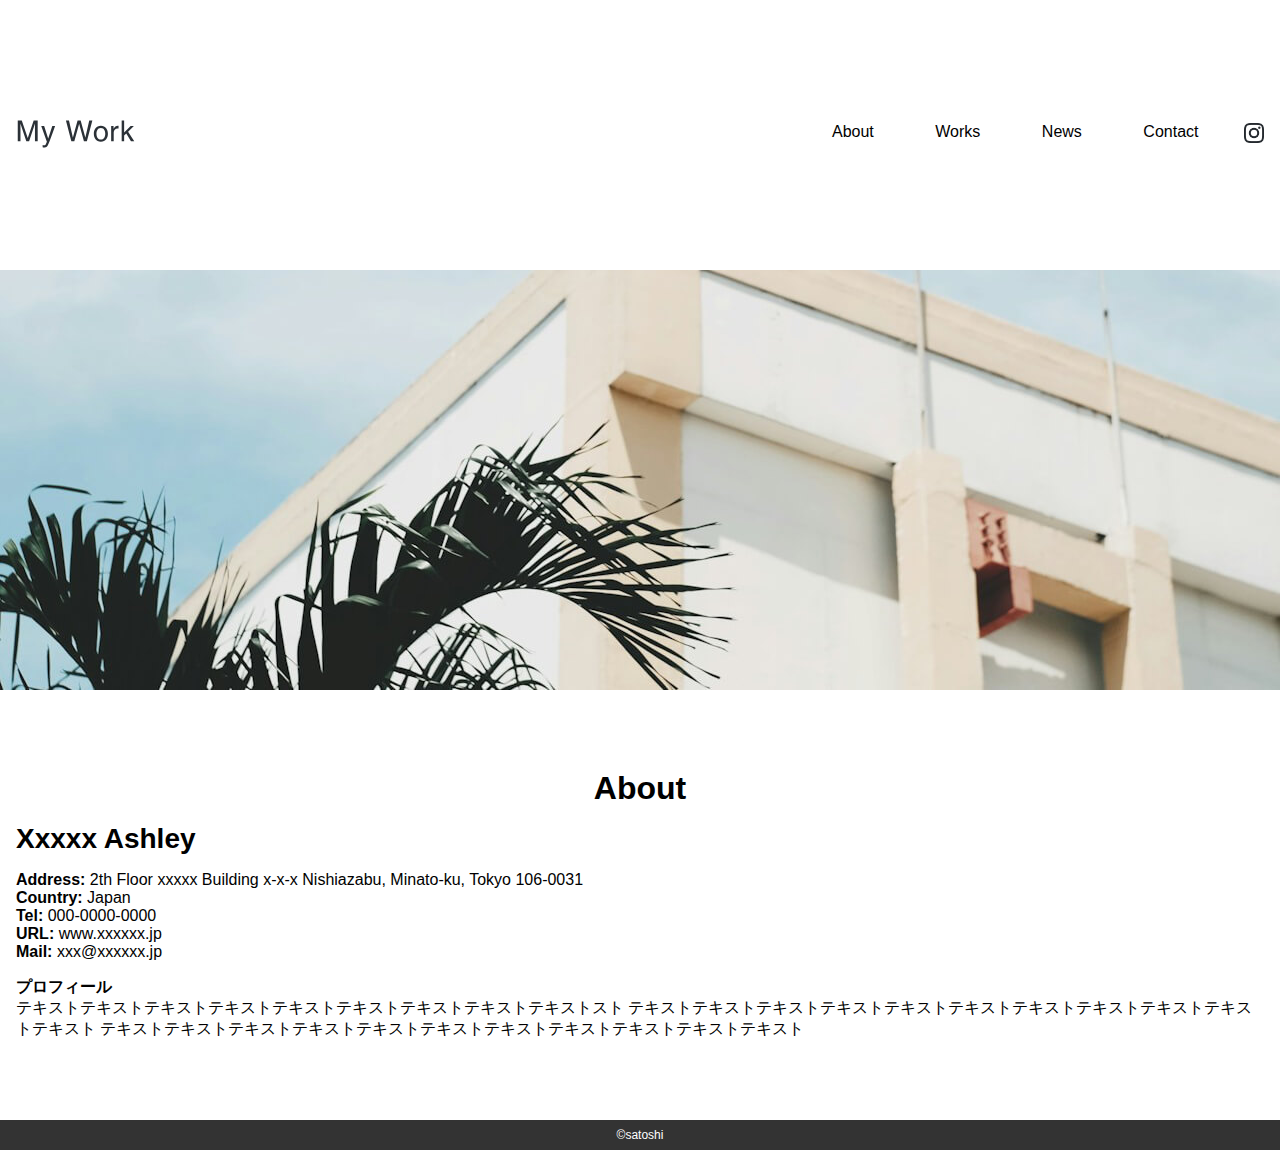
==== commit fb176d93: "💄 Update page style" ====
--- a/index.html
+++ b/index.html
@@ -12,17 +12,25 @@
   <body>
     <header
       id="header"
-      class="sectionCenter baseContentSize h270 flex flex-justifyBetween flex-alignCenter"
+      class="sectionCenter media_baseContentSize media_header_height media_header_flexStyle"
     >
       <h1>
         <a href="./index.html"><img src="./public/logo.svg" alt="logo" /></a>
       </h1>
       <nav class="max-w448 wFull">
         <ul class="flex-justifyBetween">
-          <li class="list-none"><a class="pl1 text1 aStyleNone" href="#about">About</a></li>
-          <li class="list-none"><a class="pl1 text1 aStyleNone" href="./works.html">Works</a></li>
-          <li class="list-none"><a class="pl1 text1 aStyleNone" href="#">News</a></li>
-          <li class="list-none"><a class="pl1 text1 aStyleNone" href="#">Contact</a></li>
+          <li class="list-none">
+            <a class="pl1 text1 aStyleNone" href="#about">About</a>
+          </li>
+          <li class="list-none">
+            <a class="pl1 text1 aStyleNone" href="./works.html">Works</a>
+          </li>
+          <li class="list-none">
+            <a class="pl1 text1 aStyleNone" href="./news.html">News</a>
+          </li>
+          <li class="list-none">
+            <a class="pl1 text1 aStyleNone" href="./contact.html">Contact</a>
+          </li>
           <li class="list-none">
             <a href="#" target="_blank"
               ><img
@@ -56,7 +64,7 @@
       </section>
       <section
         id="about"
-        class="baseContentSize mb5"
+        class="media_baseContentSize mb5"
         itemscope
         itemtype="https://schema.org/About"
       >
@@ -95,6 +103,8 @@
         </p>
       </section>
     </main>
-    <footer class="py0_5 textCenter text0_75 text-white bg-black">&copy;satoshi</footer>
+    <footer class="py0_5 textCenter text0_75 text-white bg-black">
+      &copy;satoshi
+    </footer>
   </body>
 </html>
--- a/styles/styleReset.css
+++ b/styles/styleReset.css
@@ -1,3 +1,7 @@
+* {
+  box-sizing: border-box;
+}
+
 html,
 body,
 div,
--- a/styles/style.css
+++ b/styles/style.css
@@ -1,4 +1,9 @@
 /* layout */
+.box-border {
+  /* category:layout */
+  box-sizing: border-box;
+}
+
 .fixed {
   /* category:layout */
   position: fixed;
@@ -38,7 +43,6 @@
   /* category:layout */
   object-fit: cover;
 }
-
 
 /* spacing */
 .mb1 {
@@ -71,6 +75,11 @@
   margin-bottom: 1rem;
 }
 
+.p1 {
+  /* category:spacing */
+  padding: 1rem
+}
+
 .pb1 {
   /* category:spacing */
   padding-bottom: 1rem;
@@ -87,15 +96,9 @@
 }
 
 .py0_5 {
+  /* category:spacing */
   padding: 0.5rem 0;
 }
-
-.baseContentSize {
-  /* category:sizing */
-  max-width: 960px;
-  padding:0 1rem;
-}
-
 
 /* flexBox or grid */
 .flex-justifyBetween {
@@ -143,25 +146,41 @@
 .flex-wrap {
   /* category:flexBox or grid */
   display: flex;
-  flex-wrap: wrap;  
-}
-
-.gap0_05 {
-  gap: 5%;
-}
+  flex-wrap: wrap;
+}
+
 .gridCenter {
   /* category:flexBox or grid */
   display: grid;
   place-items: center;
 }
 
-
 /* borders */
-
+.border-t-1 {
+  /* category:borders */
+  border-top-width: 1px;
+}
+
+.border-y-1 {
+  /* category:borders */
+  border-top-width: 1px;
+  border-bottom-width: 1px;
+}
+
+.border-solid {
+  /* category:borders */
+  border-style: solid;
+}
+
+.border-gray-500 {
+  /* category:borders */
+  border-color: gray;
+}
 
 /* sizing */
-.w0_3 {
-  width: 30%;
+.w0_33 {
+  /* category:sizing */
+  width: calc(100% / 3);
 }
 .w20 {
   /* category:sizing */
@@ -198,11 +217,6 @@
   height: 160px;
 }
 
-.h270 {
-  /* category:sizing */
-  height: 270px;
-}
-
 .h100 {
   /* category:sizing */
   height: 100px;
@@ -257,7 +271,6 @@
   /* category:sizing */
   min-width: 200px;
 }
-
 
 /* typography */
 html {
@@ -310,6 +323,11 @@
   font-size: 1rem;
 }
 
+.line-h1_5 {
+  /* category:typography */
+  line-height: 1.5;
+}
+
 .font-bold {
   /* category:typography */
   font-weight: 700;
@@ -331,7 +349,7 @@
 }
 
 .text-white {
-  color:#ffffff
+  color: #ffffff;
 }
 
 .aStyleNone {
@@ -345,17 +363,14 @@
   list-style-type: none;
 }
 
-
 /* backgrounds */
 .bg-black {
-  background-color: #333333
+  background-color: #333333;
 }
 
 /* transitions & animation */
 
-
 /* transforms */
-
 
 /* interactivity */
 html {
@@ -363,23 +378,247 @@
   scroll-behavior: smooth;
 }
 
-
 /* SVG */
 
-
 /* table */
 
-
 /* effects */
 
-
 /* Filters */
 
-
 /* accessibility */
 
-
 /* combination styles */
-
+.box-border_mediaSet {
+  /* category:layout/sizing */
+  box-sizing: border-box;
+  width: 100%;
+}
+
+.media_baseContentSize {
+  /* category:spacing */
+  max-width: 100%;
+  padding: 0 1rem;
+}
+
+.media-flex-table {
+  /* category:flexBox or grid */
+  display: flex;
+  flex-direction: column;
+}
+
+.media_header_flexStyle {
+  /* category:flexBox or grid */
+  display: flex;
+  flex-direction: column;
+  justify-content: center;
+  align-items: center;
+}
+
+.media_header_height {
+  /* category:sizing */
+  height: 120px;
+}
+
+.media-thp {
+  /* category:spacing */
+  padding-top: 1rem;
+  padding-right: 1rem;
+  padding-left: 1rem;
+}
+
+.media-tdp {
+  /* category:spacing */
+  padding-right: 1rem;
+  padding-bottom: 1rem;
+  padding-left: 1rem;
+}
 
 /* combination animation */
+
+
+@media (min-width: 768px) {
+/* layout */
+
+
+/* spacing */
+
+
+/* flexBox or grid */
+
+
+/* borders */
+
+
+/* sizing */
+
+
+/* typography */
+
+
+/* backgrounds */
+
+
+/* transitions & animation */
+
+
+/* transforms */
+
+
+/* interactivity */
+
+
+/* SVG */
+
+
+/* table */
+
+
+/* effects */
+
+
+/* Filters */
+
+
+/* accessibility */
+
+
+/* combination styles */
+  .media-flex-table {
+    /* category:flexBox or grid */
+    display: flex;
+    flex-direction: row;
+  }
+
+  .media_baseContentSize {
+    /* category:spacing */
+    max-width: 1280px;
+    padding: 0 1rem;
+  }
+
+  .media-thp {
+    /* category:spacing */
+    padding: 1rem;
+  }
+  
+  .media-tdp {
+    /* category:spacing */
+    padding: 1rem;
+  }
+
+  .box-border_mediaSet {
+    /* category:layout/sizing */
+    box-sizing: border-box;
+    width: calc(100% / 2);
+  }
+
+  .box-border_mediaSet:nth-child(2n + 1) {
+    /* category:layout/sizing */
+    padding-right: 10px;
+  }
+
+  .box-border_mediaSet:nth-child(2n + 2) {
+    /* category:layout/sizing */
+    padding-left: 10px;
+  }
+
+
+/* combination animation */
+
+
+}
+
+@media (min-width: 960px) {
+/* layout */
+
+
+/* spacing */
+ 
+
+/* flexBox or grid */
+
+
+/* borders */
+
+
+/* sizing */
+
+
+/* typography */
+
+
+/* backgrounds */
+
+
+/* transitions & animation */
+
+
+/* transforms */
+
+
+/* interactivity */
+
+
+/* SVG */
+
+
+/* table */
+
+
+/* effects */
+
+
+/* Filters */
+
+
+/* accessibility */
+
+
+/* combination styles */
+  .media_header_flexStyle {
+    /* category:flexBox or grid */
+    display: flex;
+    flex-direction: row;
+    justify-content: space-between;
+    align-items: center;
+  }
+  .media_header_height {
+    /* category:sizing */
+    height: 270px;
+  }
+
+  .media_baseContentSize {
+    /* category:spacing */
+    max-width: 1280px;
+    padding: 0 1rem;
+  }
+
+  .box-border_mediaSet {
+    /* category:layout/sizing */
+    box-sizing: border-box;
+    width: calc(100% / 3);
+  }
+
+  .box-border_mediaSet:nth-child(3n + 1) {
+    /* category:layout/sizing */
+    padding-left: 0;
+    padding-right: 20px;
+  }
+
+  .box-border_mediaSet:nth-child(3n + 2) {
+    /* category:layout/sizing */
+    padding-left: 10px;
+    padding-right: 10px;
+  }
+
+  .box-border_mediaSet:nth-child(3n + 3) {
+    /* category:layout/sizing */
+    padding-left: 20px;
+    padding-right: 0;
+  }
+
+
+/* combination animation */
+
+
+}
